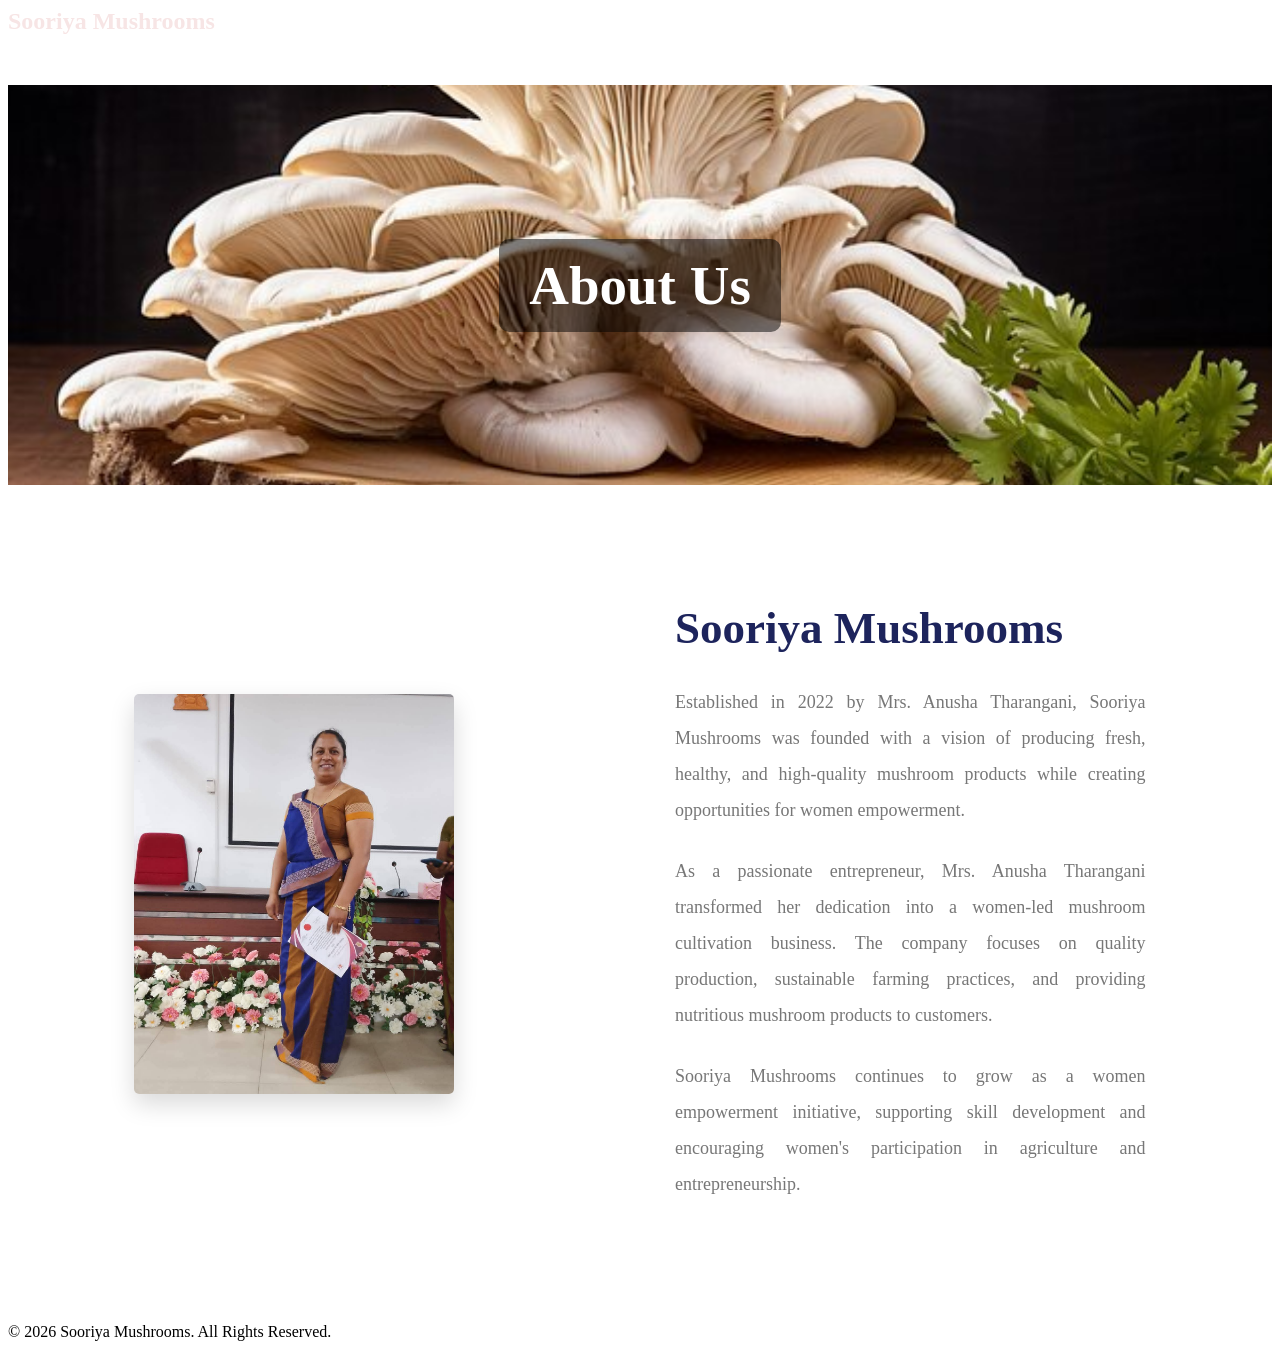
==== about.html @ 5bfa0dc4 "created about page" ====
<!DOCTYPE html>
<html>
    <head>
        <meta charset="UTF-8">
        <meta name="viewport" content="width=device-width, initial-scale=1.0">
        <title>About Us -Sooriya Mushrooms</title>
        <style>
            /* ==============================
                  ABOUT US SECTION
               ============================== */
               navbar{

    display:flex;
    justify-content:space-between;
    align-items:center;

    padding:20px 50px;

    background :#332316;

}


.logo h2{

    color:rgb(247, 229, 229);
    margin:0;

}



.nav-links{

    display:flex;
    list-style:none;
    gap:25px;

}



.nav-links a{

    color:white;
    text-decoration:none;
    font-weight:bold;

}



.nav-links a:hover{

    color:#021d03;

}


.about-banner{
            background:url("images/fresh-raw-oyster-mushrooms_198067-336769.jpg") center/cover;
            height:400px;
            display:flex;
            align-items:center;
            justify-content:center;
            color:white;
            text-align:center;
        }
         .about-banner h1{
            font-size:55px;
            background:rgba(0,0,0,0.5);
            padding:15px 30px;
            border-radius:10px;
        }
.about-section{

    padding:80px 10%;
    background:white;

}


/* Main Container */

.about-container{

    display:flex;
    align-items:center;
    justify-content:center;
    gap:70px;
    max-width:1200px;
    margin:auto;

}


/* ==============================
   IMAGE PART
============================== */

.about-image{

    flex:1;
    text-align:left;

}


.about-image img{

    width:320px;
    height:400px;
    object-fit:cover;
    border-radius:5px;
    box-shadow:0 10px 25px rgba(0,0,0,0.15);

}



/* ==============================
   CONTENT PART
============================== */

.about-content{

    flex:1;

}


.about-content h1{

    font-size:45px;
    font-family:Georgia, serif;
    color:#1d245c;
    margin-bottom:30px;
    font-weight:700;

}



.about-content p{

    font-size:18px;
    line-height:2;
    color:#777;
    margin-bottom:25px;
    text-align:justify;

}



/* ==============================
   HOVER EFFECT IMAGE
============================== */

.about-image img:hover{

    transform:scale(1.03);
    transition:0.4s ease;

}



/* ==============================
   MOBILE RESPONSIVE
============================== */


@media(max-width:768px){


    .about-section{

        padding:50px 5%;

    }


    .about-container{

        flex-direction:column;
        gap:40px;

    }


    .about-image img{

        width:250px;
        height:320px;

    }


    .about-content h1{

        font-size:35px;
        text-align:center;

    }


    .about-content p{

        font-size:16px;
        text-align:justify;

    }
    footer{


    background:#3f311b;

    color:white;

    text-align:center;

    padding:20px;


}

}
        </style>
        
    </head>
    <body>
        
<!-- NAVIGATION -->

<header>


<nav class="navbar">


<div class="logo">

<h2>Sooriya Mushrooms</h2>

</div>



<ul class="nav-links">

<li><a href="#">Home</a></li>

<li><a href="#">About Us</a></li>

<li><a href="#">Company Profile</a></li>

<li><a href="#">Products</a></li>

<li><a href="#">Recipes</a></li>

<li><a href="#">Nutrition & Tips</a></li>

<li><a href="#">Contact Us</a></li>

</ul>



</nav>

        <section class="about-banner">
            <h1>About Us</h1>

        </section>
        <section class="about-section">
              <div class="about-container">

        <!-- Left Side Image -->
        <div class="about-image">

            <img src="images\owner.jpeg" alt="Anusha Tharangani - Founder">

        </div>


        <!-- Right Side Content -->
        <div class="about-content">

            <h1>
                Sooriya Mushrooms
            </h1>

            <p>
                Established in 2022 by Mrs. Anusha Tharangani, 
                Sooriya Mushrooms was founded with a vision of producing 
                fresh, healthy, and high-quality mushroom products while 
                creating opportunities for women empowerment.
            </p>

            <p>
                As a passionate entrepreneur, Mrs. Anusha Tharangani 
                transformed her dedication into a women-led mushroom 
                cultivation business. The company focuses on quality 
                production, sustainable farming practices, and providing 
                nutritious mushroom products to customers.
            </p>

            <p>
                Sooriya Mushrooms continues to grow as a women empowerment 
                initiative, supporting skill development and encouraging 
                women's participation in agriculture and entrepreneurship.
            </p>

        </div>

    </div>

        </section>

    <footer>
        <p>&copy; 2026 Sooriya Mushrooms. All Rights Reserved.</p>
    </footer>

    </body>
</html>
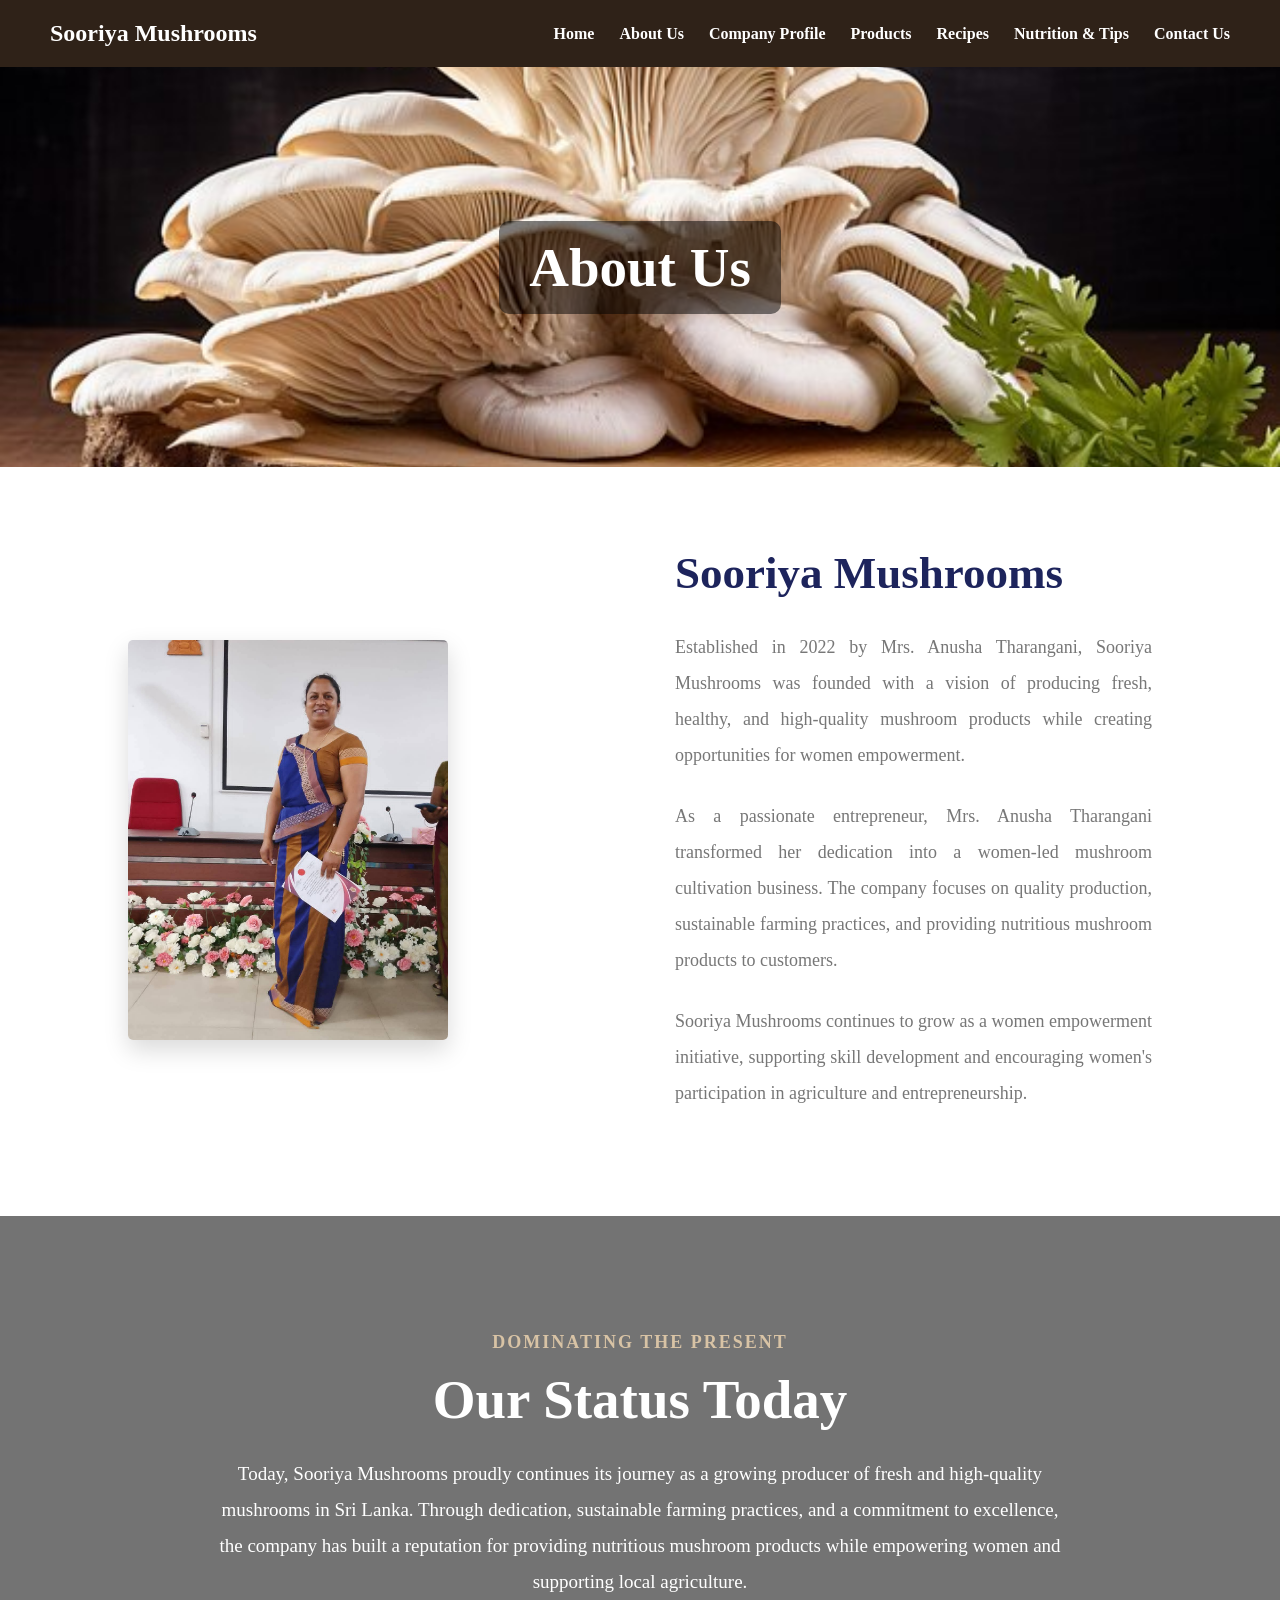
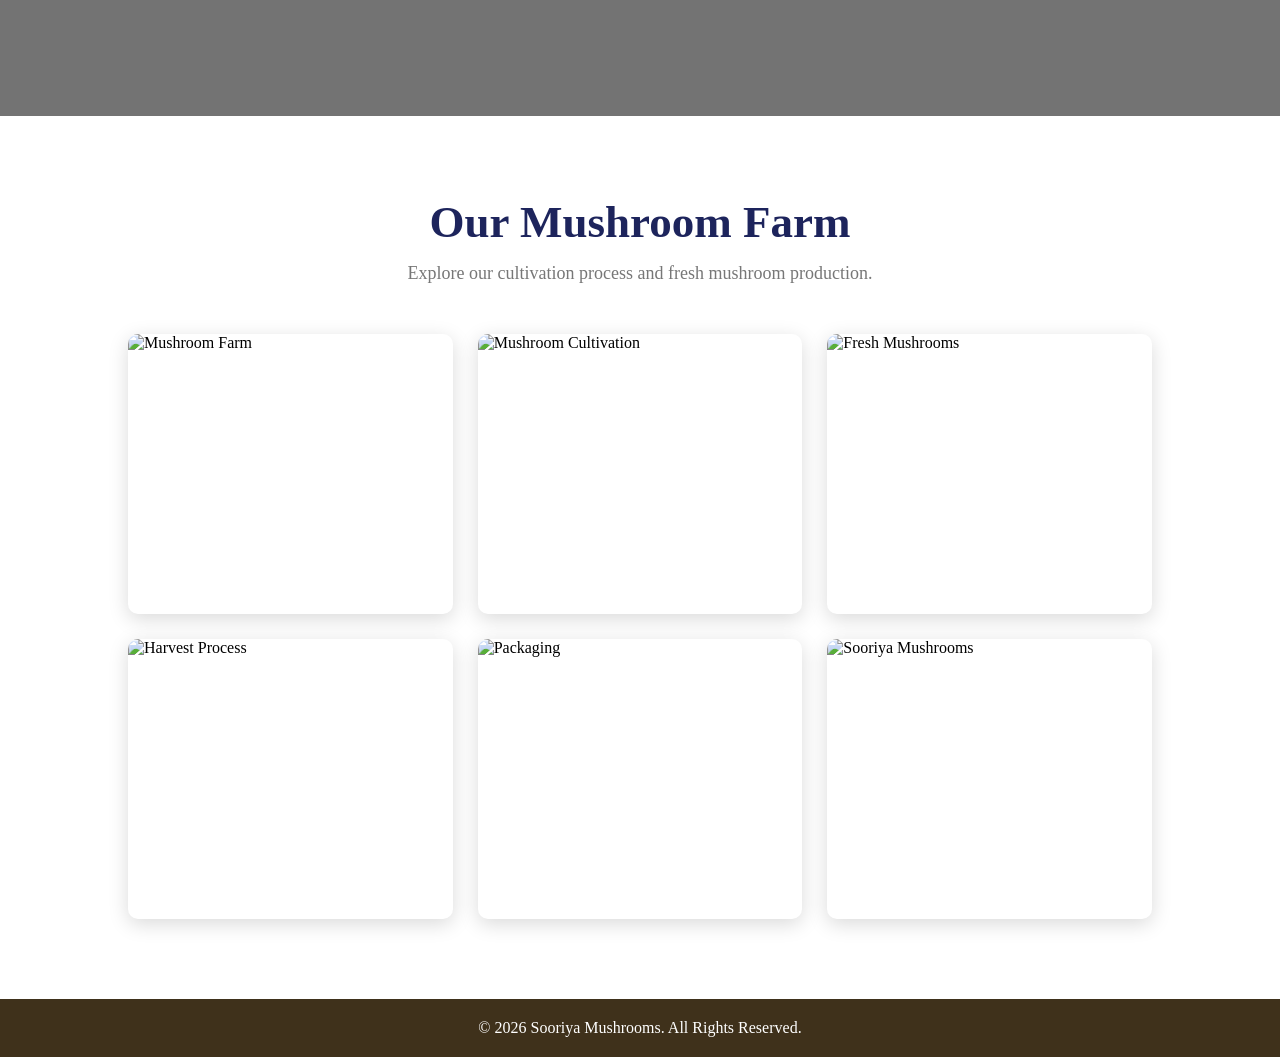
==== commit a8d7e606: "Updated about me page" ====
--- a/about.html
+++ b/about.html
@@ -8,22 +8,33 @@
             /* ==============================
                   ABOUT US SECTION
                ============================== */
-               navbar{
-
-    display:flex;
-    justify-content:space-between;
-    align-items:center;
-
-    padding:20px 50px;
-
-    background :#332316;
+               *{
+    margin:0;
+    padding:0;
+    box-sizing:border-box;
+}
+
+              body{
+               
+               overflow-x:hidden;
+                font-family:Georgia, serif;
+}
+               .navbar{
+
+            display:flex;
+            justify-content:space-between;
+            align-items:center;
+
+            padding:20px 50px;
+
+            background :#2f2218 !important;
 
 }
 
 
 .logo h2{
 
-    color:rgb(247, 229, 229);
+    color:rgb(255, 255, 255);
     margin:0;
 
 }
@@ -52,7 +63,7 @@
 
 .nav-links a:hover{
 
-    color:#021d03;
+    color:#c8e6c9;
 
 }
 
@@ -164,6 +175,145 @@
 
 }
 
+/* ==============================
+   OUR STATUS TODAY SECTION
+============================== */
+
+.status-section{
+
+    position:relative;
+
+    min-height:500px;
+
+    background-image:url("images/image3.jpg");
+
+    background-size:cover;
+
+    background-position:center;
+
+    background-attachment:fixed;
+
+    display:flex;
+
+    justify-content:center;
+
+    align-items:center;
+
+    text-align:center;
+     
+    width:100%;
+
+    margin:0;
+
+}
+
+
+/* Dark Transparent Overlay */
+
+.status-overlay{
+
+    position:absolute;
+
+    top:0;
+
+    left:0;
+
+    width:100%;
+
+    height:100%;
+
+    background:rgba(0,0,0,0.55);
+
+    display:flex;
+
+    flex-direction:column;
+
+    justify-content:center;
+
+    align-items:center;
+
+    padding:40px;
+
+}
+
+
+.status-subtitle{
+
+    color:#d8c3a5;
+
+    font-size:18px;
+
+    letter-spacing:2px;
+
+    text-transform:uppercase;
+
+    margin-bottom:15px;
+
+    font-weight:600;
+
+}
+
+
+.status-overlay h2{
+
+    color:white;
+
+    font-size:55px;
+
+    margin-bottom:25px;
+
+    font-family:Georgia, serif;
+
+}
+
+
+.status-text{
+
+    max-width:850px;
+
+    color:white;
+
+    font-size:19px;
+
+    line-height:1.9;
+
+}
+
+
+/* Mobile Responsive */
+
+@media(max-width:768px){
+
+    .status-overlay h2{
+
+        font-size:38px;
+
+    }
+
+    .status-text{
+
+        font-size:16px;
+
+        line-height:1.8;
+
+    }
+
+}
+
+footer{
+
+
+    background:#3f311b !important;
+
+    color:white;
+
+    text-align:center;
+
+    padding:20px;
+
+
+}
+
 
 
 /* ==============================
@@ -211,19 +361,97 @@
         text-align:justify;
 
     }
-    footer{
-
-
-    background:#3f311b;
-
-    color:white;
+   
+
+} 
+/* ==============================
+   GALLERY SECTION
+============================== */
+
+.gallery-section{
+
+    background:#ffffff;
+
+    padding:80px 10%;
+
+}
+
+.gallery-header{
 
     text-align:center;
 
-    padding:20px;
-
-
-}
+    margin-bottom:50px;
+
+}
+
+.gallery-header h2{
+
+    font-size:45px;
+
+    color:#1d245c;
+
+    margin-bottom:15px;
+
+    font-family:Georgia, serif;
+
+}
+
+.gallery-header p{
+
+    color:#777;
+
+    font-size:18px;
+
+}
+
+.gallery-container{
+
+    display:grid;
+
+    grid-template-columns:repeat(3,1fr);
+
+    gap:25px;
+
+}
+
+.gallery-container img{
+
+    width:100%;
+
+    height:280px;
+
+    object-fit:cover;
+
+    border-radius:10px;
+
+    box-shadow:0 5px 20px rgba(0,0,0,0.15);
+
+    transition:0.4s ease;
+
+}
+
+.gallery-container img:hover{
+
+    transform:scale(1.05);
+
+}
+
+
+/* Mobile */
+
+@media(max-width:768px){
+
+    .gallery-container{
+
+        grid-template-columns:1fr;
+
+    }
+
+    .gallery-header h2{
+
+        font-size:35px;
+
+    }
 
 }
         </style>
@@ -268,6 +496,7 @@
 
 
 </nav>
+</header>
 
         <section class="about-banner">
             <h1>About Us</h1>
@@ -317,6 +546,54 @@
     </div>
 
         </section>
+        <!-- OUR STATUS TODAY SECTION -->
+
+<section class="status-section">
+
+    <div class="status-overlay">
+
+        <p class="status-subtitle">Dominating the Present</p>
+
+        <h2>Our Status Today</h2>
+
+        <p class="status-text">
+            Today, Sooriya Mushrooms proudly continues its journey as a
+            growing producer of fresh and high-quality mushrooms in Sri Lanka.
+            Through dedication, sustainable farming practices, and a commitment
+            to excellence, the company has built a reputation for providing
+            nutritious mushroom products while empowering women and supporting
+            local agriculture.
+        </p>
+
+    </div>
+
+</section>
+<!-- PHOTO GALLERY SECTION -->
+
+<section class="gallery-section">
+
+    <div class="gallery-header">
+        <h2>Our Mushroom Farm</h2>
+        <p>Explore our cultivation process and fresh mushroom production.</p>
+    </div>
+
+    <div class="gallery-container">
+
+        <img src="images/gallery1.jpg" alt="Mushroom Farm">
+
+        <img src="images/gallery2.jpg" alt="Mushroom Cultivation">
+
+        <img src="images/gallery3.jpg" alt="Fresh Mushrooms">
+
+        <img src="images/gallery4.jpg" alt="Harvest Process">
+
+        <img src="images/gallery5.jpg" alt="Packaging">
+
+        <img src="images/gallery6.jpg" alt="Sooriya Mushrooms">
+
+    </div>
+
+</section>
 
     <footer>
         <p>&copy; 2026 Sooriya Mushrooms. All Rights Reserved.</p>
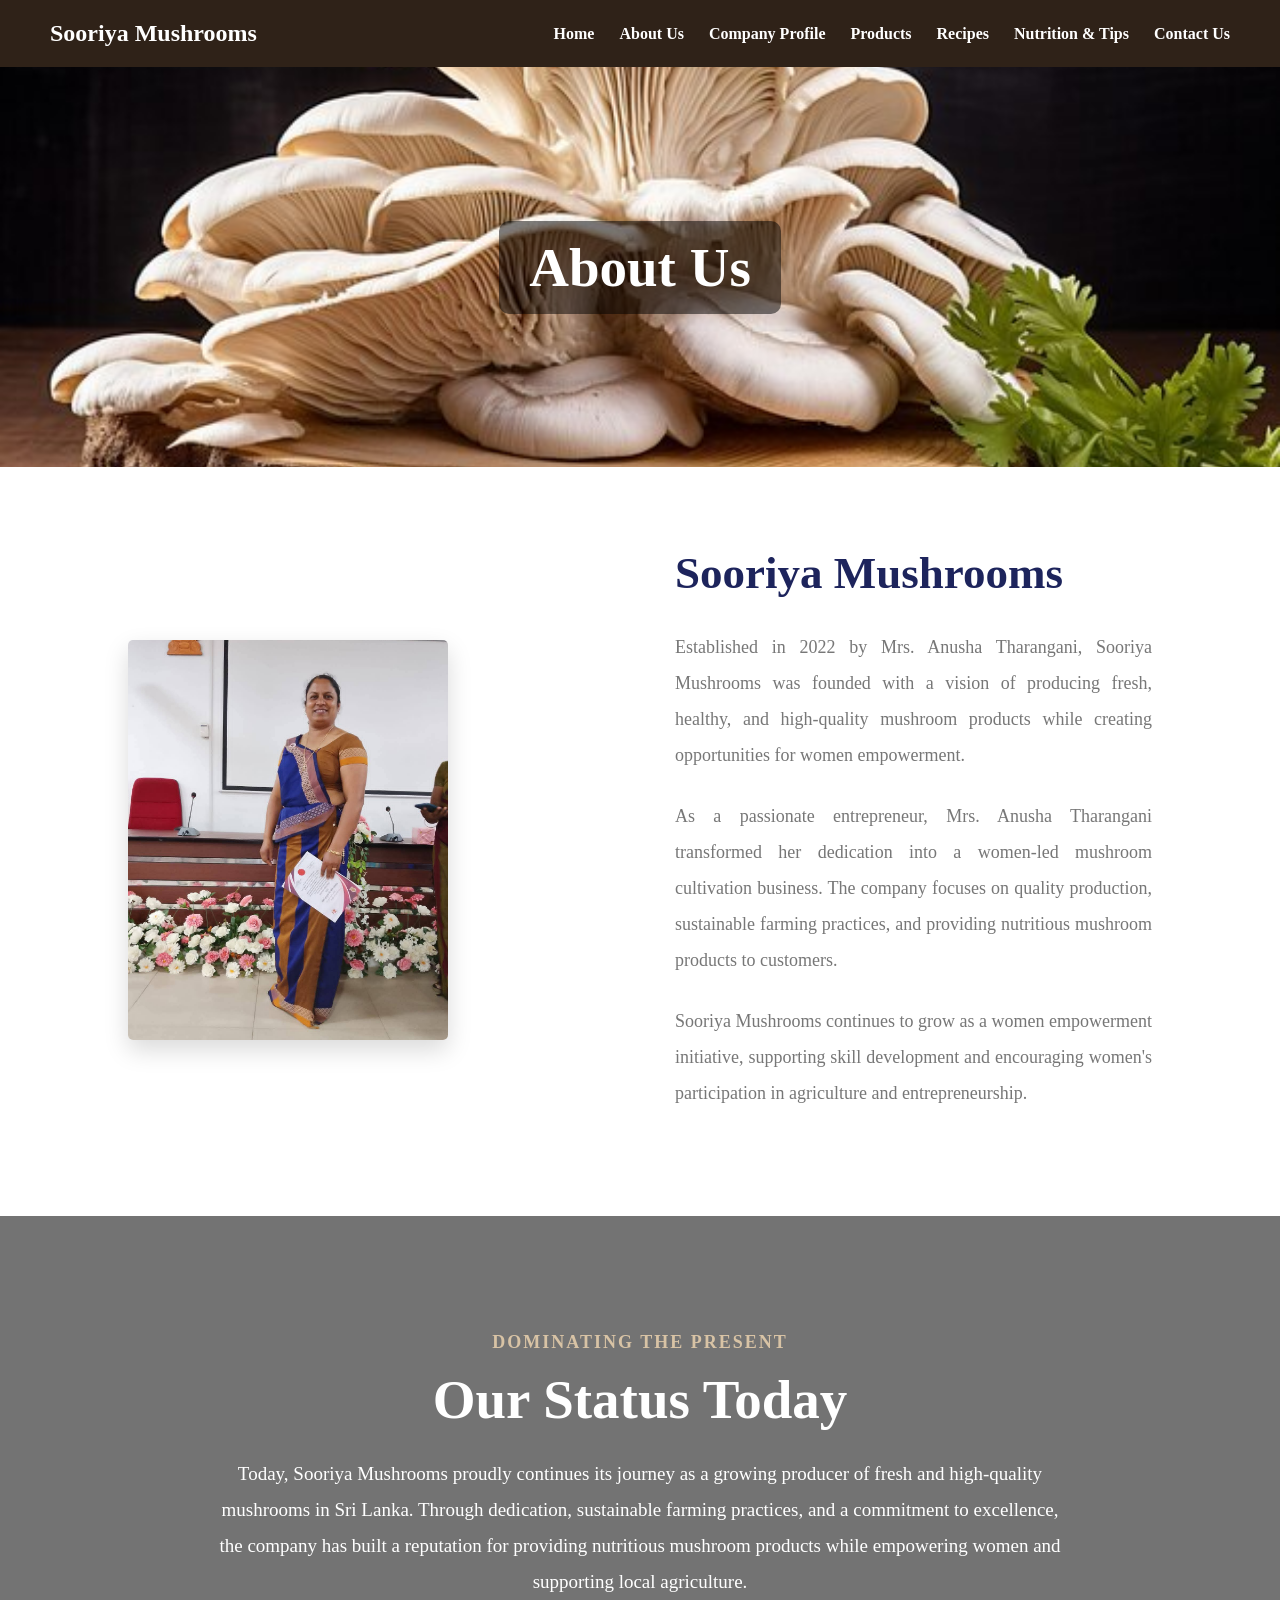
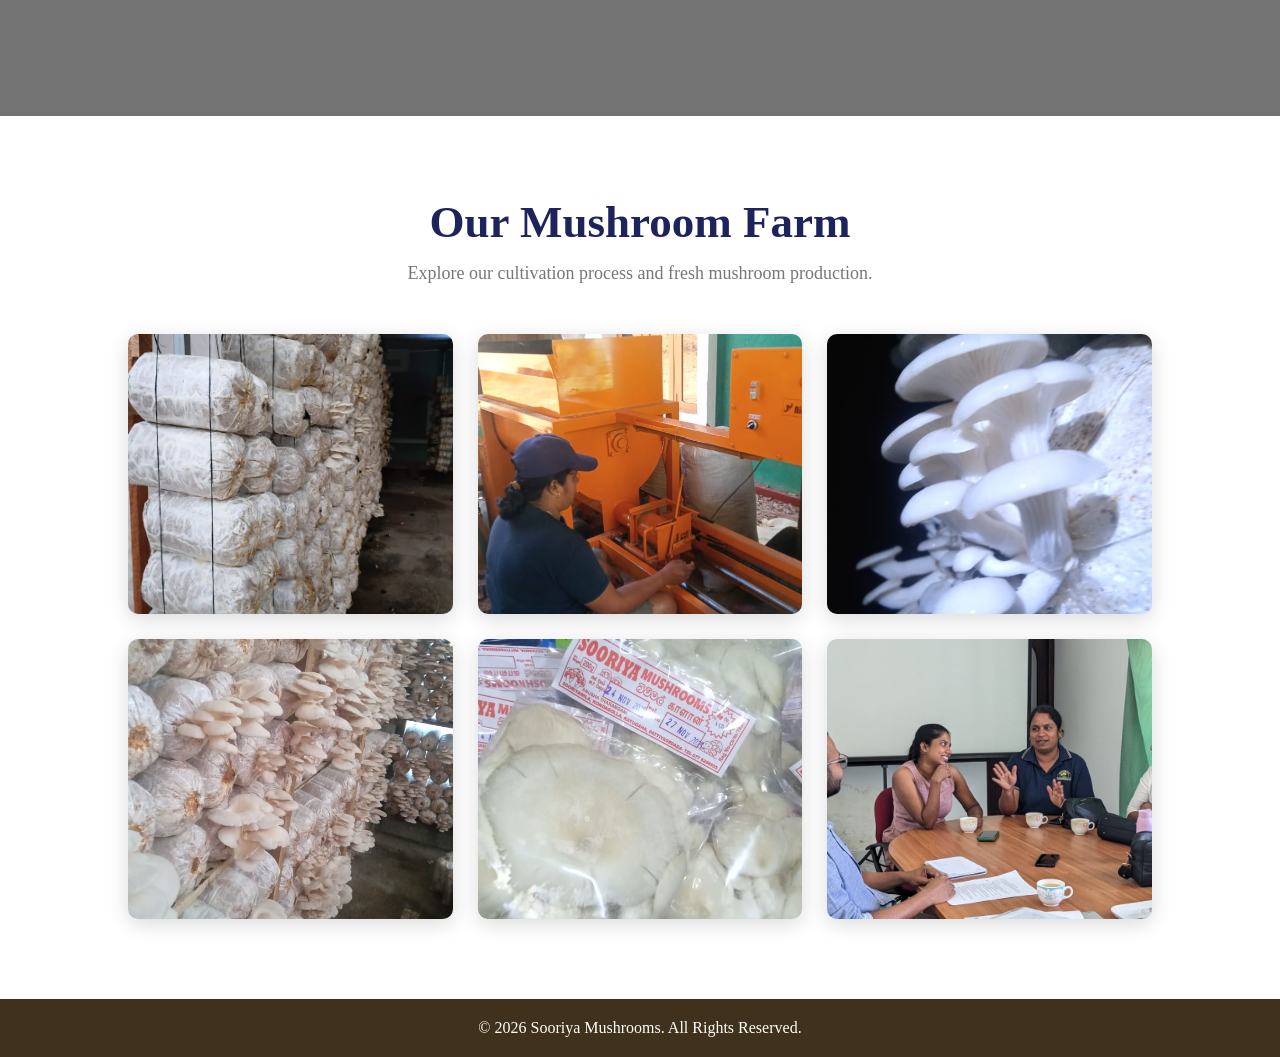
==== commit 1053656a: "Updated home page and about me page" ====
--- a/about.html
+++ b/about.html
@@ -579,17 +579,17 @@
 
     <div class="gallery-container">
 
-        <img src="images/gallery1.jpg" alt="Mushroom Farm">
-
-        <img src="images/gallery2.jpg" alt="Mushroom Cultivation">
-
-        <img src="images/gallery3.jpg" alt="Fresh Mushrooms">
-
-        <img src="images/gallery4.jpg" alt="Harvest Process">
-
-        <img src="images/gallery5.jpg" alt="Packaging">
-
-        <img src="images/gallery6.jpg" alt="Sooriya Mushrooms">
+        <img src="images\farm.jpeg" alt="Mushroom Farm">
+
+        <img src="images\cultivation.jpeg" alt="Mushroom Cultivation">
+
+        <img src="images\WhatsApp Image 2026-07-14 at 19.22.31.jpeg" alt="Fresh Mushrooms">
+
+        <img src="images\harvest.jpeg" alt="Harvest Process">
+
+        <img src="images\WhatsApp Image 2026-07-14 at 19.22.18.jpeg" alt="Packaging">
+
+        <img src="images\meeting.jpeg" alt="Sooriya Mushrooms">
 
     </div>
 
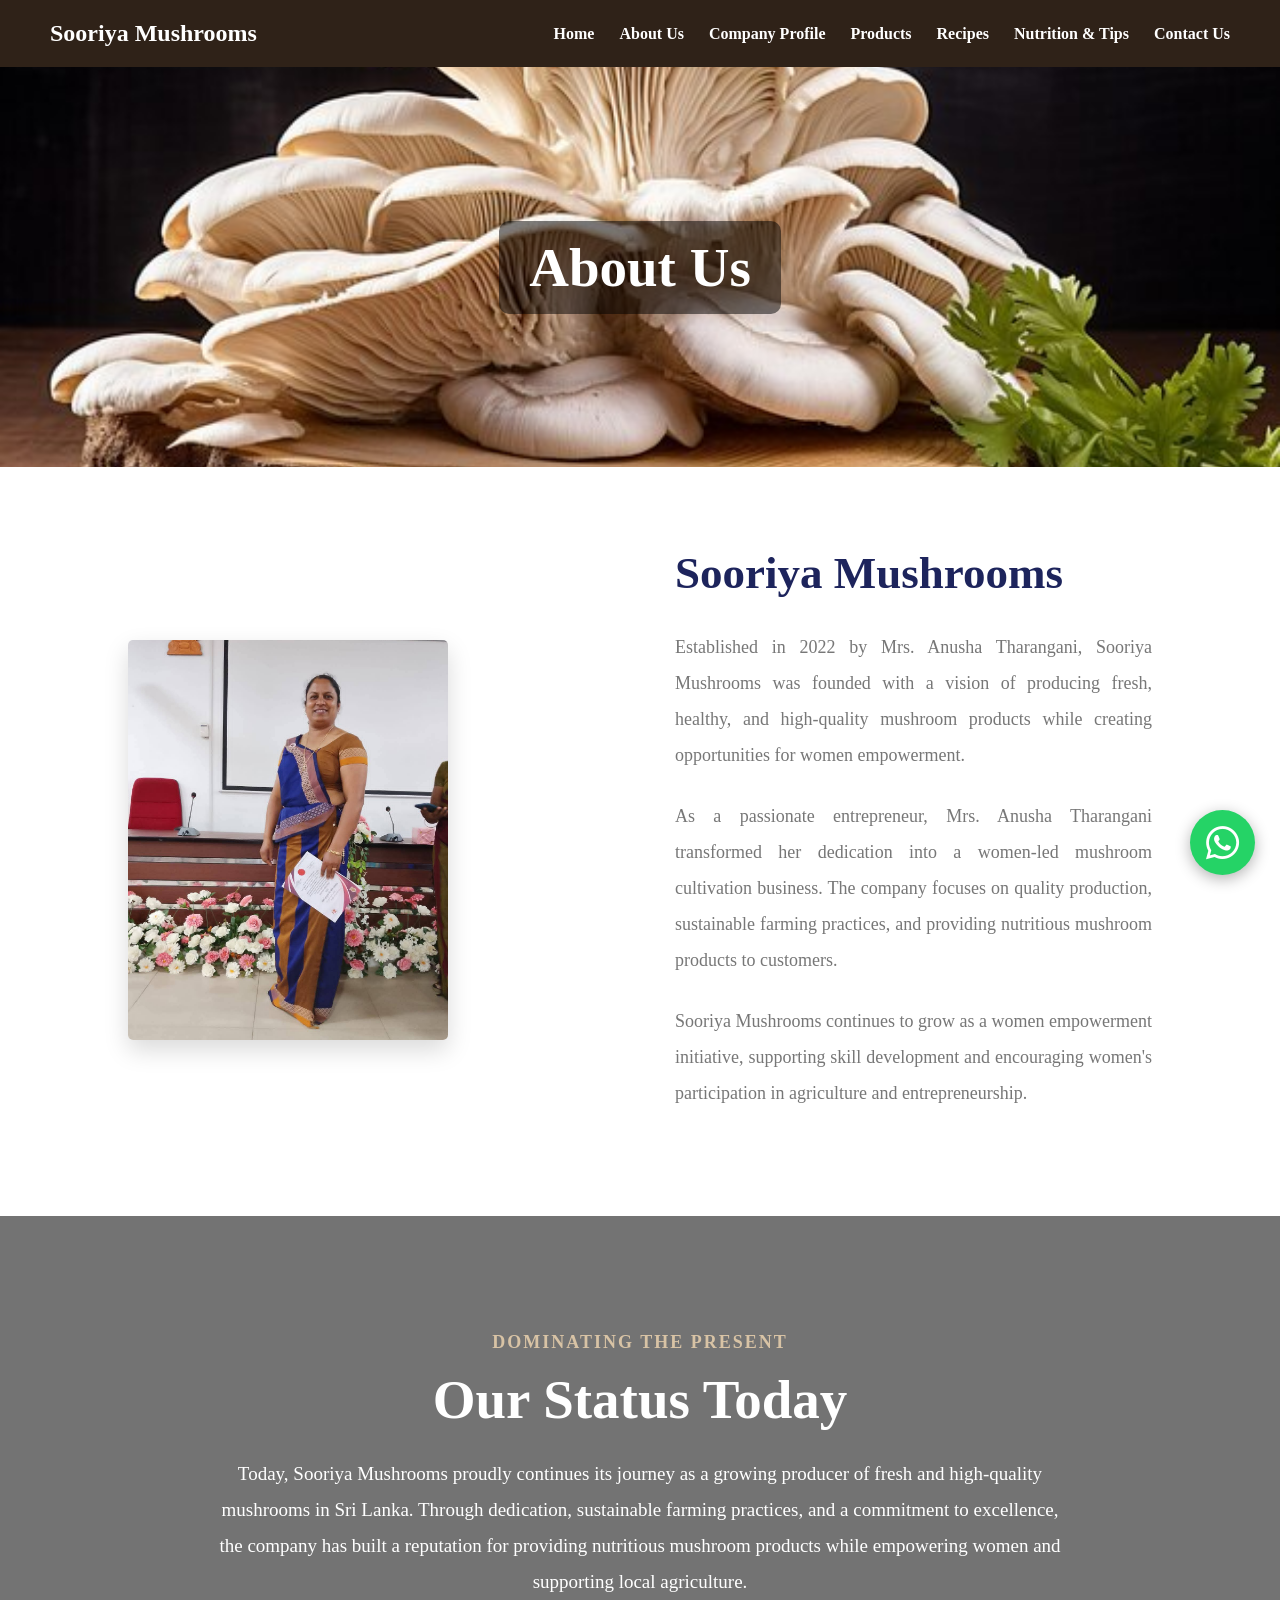
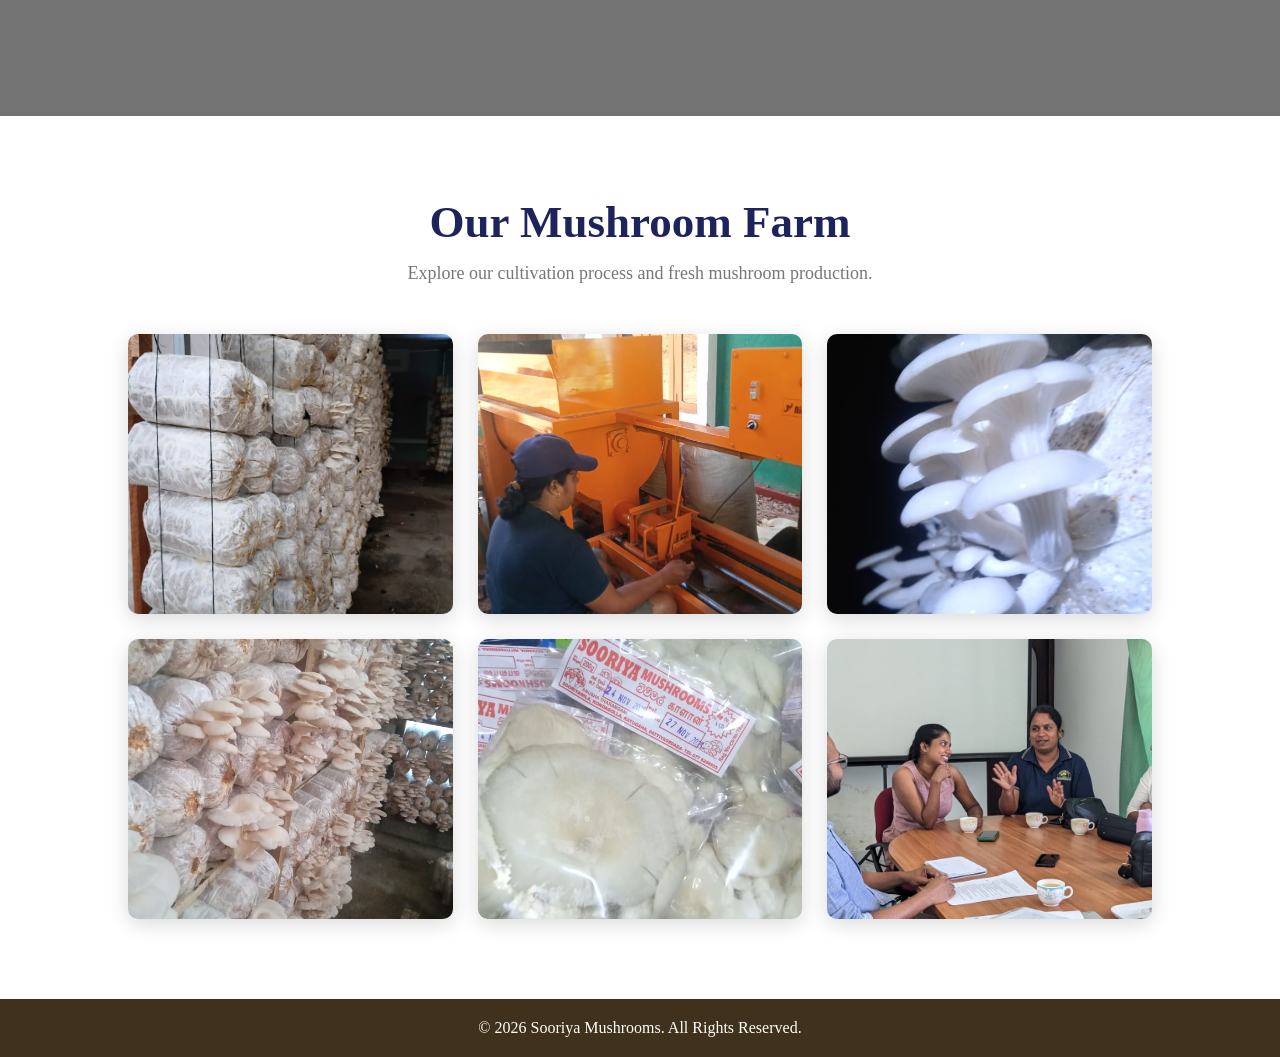
==== commit 52d2e82d: "Updated pages" ====
--- a/about.html
+++ b/about.html
@@ -313,6 +313,41 @@
 
 
 }
+.whatsapp-icon{
+
+    position:fixed;
+
+    bottom:25px;
+    right:25px;
+
+    width:65px;
+    height:65px;
+
+    background:#25D366;
+
+    color:white;
+
+    border-radius:50%;
+
+    display:flex;
+    justify-content:center;
+    align-items:center;
+
+    font-size:38px;
+
+    text-decoration:none;
+
+    z-index:9999;
+
+    box-shadow:0 4px 15px rgba(0,0,0,0.3);
+
+}
+
+.whatsapp-icon:hover{
+
+    transform:scale(1.1);
+
+}
 
 
 
@@ -455,6 +490,8 @@
 
 }
         </style>
+        <link rel="stylesheet"
+href="https://cdnjs.cloudflare.com/ajax/libs/font-awesome/6.5.1/css/all.min.css">
         
     </head>
     <body>
@@ -594,6 +631,13 @@
     </div>
 
 </section>
+<a href="https://wa.me/94778268505"
+   class="whatsapp-icon"
+   target="_blank">
+
+   <i class="fa-brands fa-whatsapp"></i>
+
+</a>
 
     <footer>
         <p>&copy; 2026 Sooriya Mushrooms. All Rights Reserved.</p>
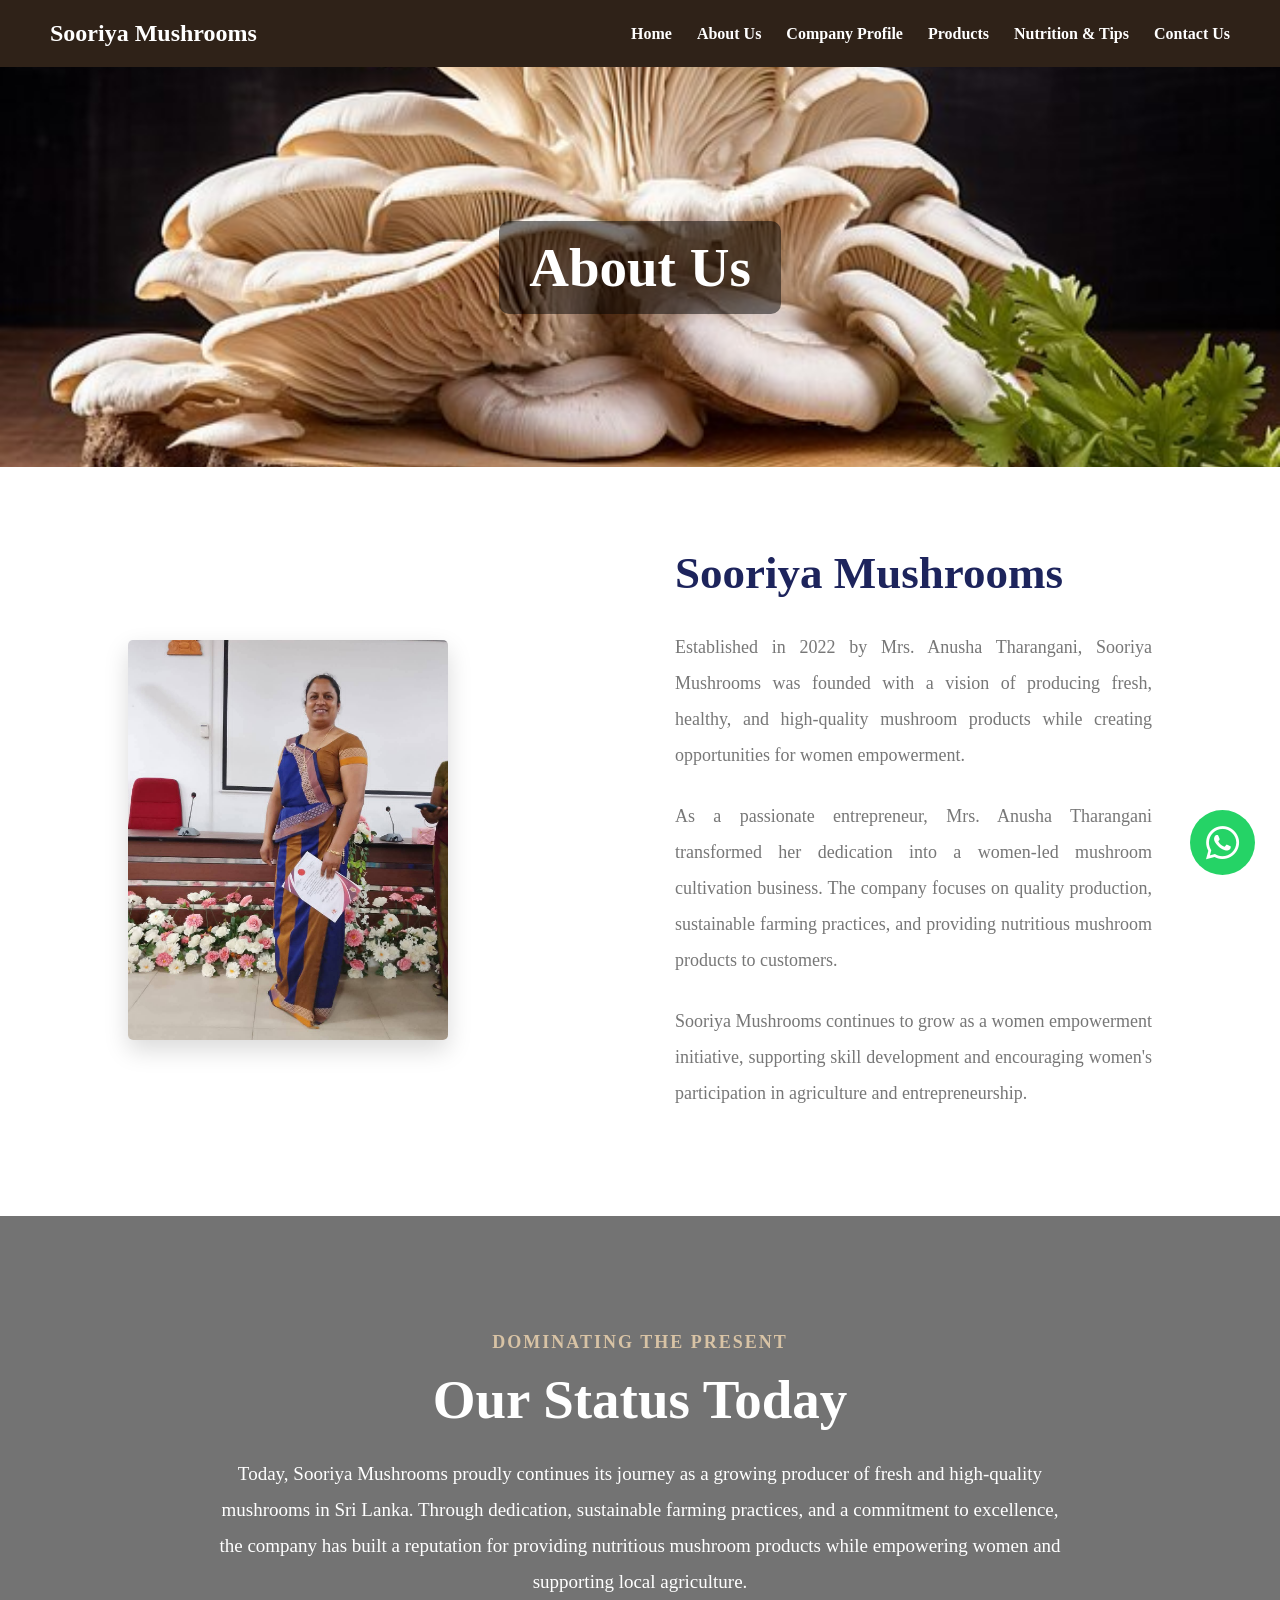
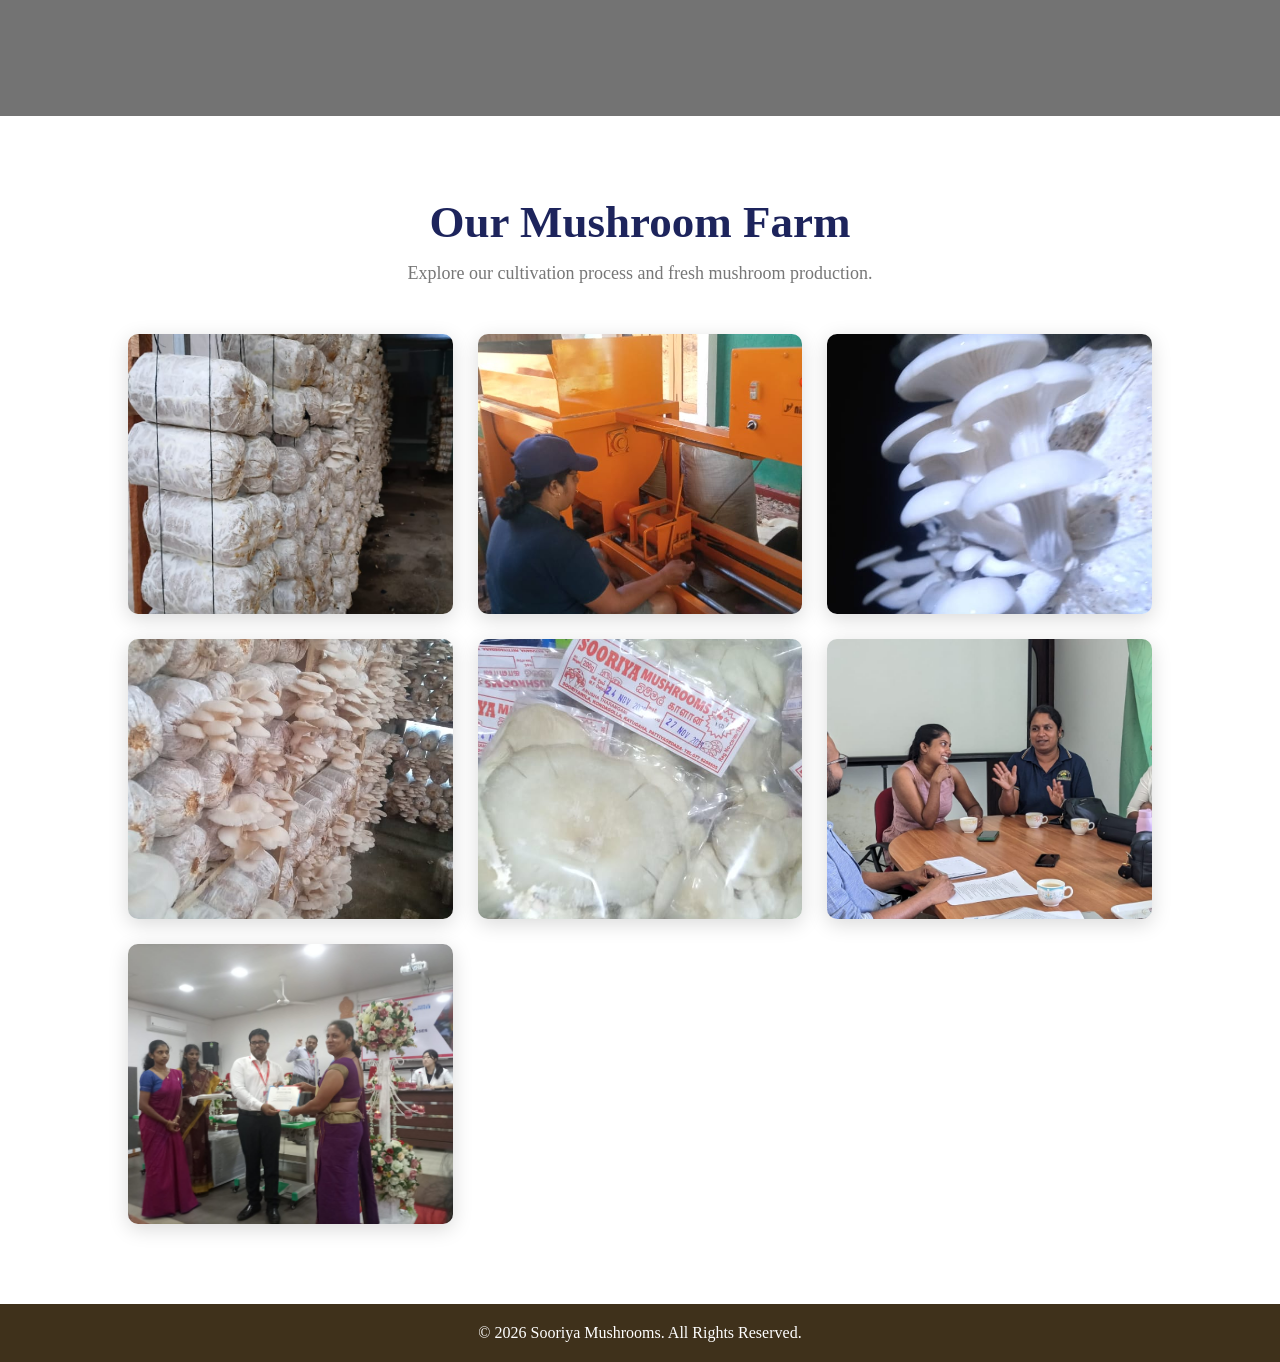
==== commit 8141635e: "Created contact page" ====
--- a/about.html
+++ b/about.html
@@ -1,51 +1,82 @@
 <!DOCTYPE html>
 <html>
-    <head>
-        <meta charset="UTF-8">
-        <meta name="viewport" content="width=device-width, initial-scale=1.0">
-        <title>About Us -Sooriya Mushrooms</title>
-        <style>
-            /* ==============================
-                  ABOUT US SECTION
-               ============================== */
-               *{
-    margin:0;
-    padding:0;
-    box-sizing:border-box;
-}
-
-              body{
-               
-               overflow-x:hidden;
-                font-family:Georgia, serif;
-}
-               .navbar{
-
-            display:flex;
-            justify-content:space-between;
-            align-items:center;
-
-            padding:20px 50px;
-
-            background :#2f2218 !important;
-
-}
+
+<head>
+
+<meta charset="UTF-8">
+
+<meta name="viewport" content="width=device-width, initial-scale=1.0">
+
+<title>About Us - Sooriya Mushrooms</title>
+
+
+<style>
+
+
+/* ================= GLOBAL ================= */
+
+
+*{
+
+margin:0;
+padding:0;
+box-sizing:border-box;
+
+}
+
+
+body{
+
+overflow-x:hidden;
+
+font-family:Georgia, serif;
+
+}
+
+
+
+/* ================= NAVBAR ================= */
+
+
+.navbar{
+
+display:flex;
+
+justify-content:space-between;
+
+align-items:center;
+
+padding:20px 50px;
+
+background:#2f2218 !important;
+
+position:relative;
+
+}
+
 
 
 .logo h2{
 
-    color:rgb(255, 255, 255);
-    margin:0;
-
-}
-
+color:white;
+
+margin:0;
+
+}
+
+
+
+
+/* NAV LINKS */
 
 
 .nav-links{
 
-    display:flex;
-    list-style:none;
-    gap:25px;
+display:flex;
+
+list-style:none;
+
+gap:25px;
 
 }
 
@@ -53,9 +84,11 @@
 
 .nav-links a{
 
-    color:white;
-    text-decoration:none;
-    font-weight:bold;
+color:white;
+
+text-decoration:none;
+
+font-weight:bold;
 
 }
 
@@ -63,90 +96,189 @@
 
 .nav-links a:hover{
 
-    color:#c8e6c9;
-
-}
+color:#c8e6c9;
+
+}
+
+
+
+
+/* ================= HAMBURGER ================= */
+
+
+.menu-toggle{
+
+display:none;
+
+font-size:32px;
+
+color:white;
+
+cursor:pointer;
+
+}
+
+
+
+
+/* ================= ABOUT BANNER ================= */
 
 
 .about-banner{
-            background:url("images/fresh-raw-oyster-mushrooms_198067-336769.jpg") center/cover;
-            height:400px;
-            display:flex;
-            align-items:center;
-            justify-content:center;
-            color:white;
-            text-align:center;
-        }
-         .about-banner h1{
-            font-size:55px;
-            background:rgba(0,0,0,0.5);
-            padding:15px 30px;
-            border-radius:10px;
-        }
+
+
+background:url("images/fresh-raw-oyster-mushrooms_198067-336769.jpg") center/cover;
+
+
+height:400px;
+
+
+display:flex;
+
+
+align-items:center;
+
+
+justify-content:center;
+
+
+color:white;
+
+
+text-align:center;
+
+
+}
+
+
+
+.about-banner h1{
+
+
+font-size:55px;
+
+
+background:rgba(0,0,0,0.5);
+
+
+padding:15px 30px;
+
+
+border-radius:10px;
+
+
+}
+
+
+
+
+/* ================= ABOUT SECTION ================= */
+
+
 .about-section{
 
-    padding:80px 10%;
-    background:white;
-
-}
-
-
-/* Main Container */
+padding:80px 10%;
+
+background:white;
+
+}
+
+
 
 .about-container{
 
-    display:flex;
-    align-items:center;
-    justify-content:center;
-    gap:70px;
-    max-width:1200px;
-    margin:auto;
-
-}
-
-
-/* ==============================
-   IMAGE PART
-============================== */
+
+display:flex;
+
+align-items:center;
+
+justify-content:center;
+
+gap:70px;
+
+max-width:1200px;
+
+margin:auto;
+
+
+}
+
+
+
+/* IMAGE */
+
 
 .about-image{
 
-    flex:1;
-    text-align:left;
-
-}
+flex:1;
+
+text-align:left;
+
+}
+
 
 
 .about-image img{
 
-    width:320px;
-    height:400px;
-    object-fit:cover;
-    border-radius:5px;
-    box-shadow:0 10px 25px rgba(0,0,0,0.15);
-
-}
-
-
-
-/* ==============================
-   CONTENT PART
-============================== */
+
+width:320px;
+
+
+height:400px;
+
+
+object-fit:cover;
+
+
+border-radius:5px;
+
+
+box-shadow:0 10px 25px rgba(0,0,0,0.15);
+
+
+}
+
+
+
+.about-image img:hover{
+
+
+transform:scale(1.03);
+
+
+transition:0.4s ease;
+
+
+}
+
+
+
+
+/* CONTENT */
+
 
 .about-content{
 
-    flex:1;
-
-}
+flex:1;
+
+}
+
 
 
 .about-content h1{
 
-    font-size:45px;
-    font-family:Georgia, serif;
-    color:#1d245c;
-    margin-bottom:30px;
-    font-weight:700;
+
+font-size:45px;
+
+
+color:#1d245c;
+
+
+margin-bottom:30px;
+
+
+font-weight:700;
+
 
 }
 
@@ -154,349 +286,578 @@
 
 .about-content p{
 
-    font-size:18px;
-    line-height:2;
-    color:#777;
-    margin-bottom:25px;
-    text-align:justify;
-
-}
-
-
-
-/* ==============================
-   HOVER EFFECT IMAGE
-============================== */
-
-.about-image img:hover{
-
-    transform:scale(1.03);
-    transition:0.4s ease;
-
-}
-
-/* ==============================
-   OUR STATUS TODAY SECTION
-============================== */
+
+font-size:18px;
+
+
+line-height:2;
+
+
+color:#777;
+
+
+margin-bottom:25px;
+
+
+text-align:justify;
+
+
+}
+
+
+
+/* ================= STATUS SECTION ================= */
+
 
 .status-section{
 
-    position:relative;
-
-    min-height:500px;
-
-    background-image:url("images/image3.jpg");
-
-    background-size:cover;
-
-    background-position:center;
-
-    background-attachment:fixed;
-
-    display:flex;
-
-    justify-content:center;
-
-    align-items:center;
-
-    text-align:center;
-     
-    width:100%;
-
-    margin:0;
-
-}
-
-
-/* Dark Transparent Overlay */
+
+position:relative;
+
+
+min-height:500px;
+
+
+background-image:url("images/image3.jpg");
+
+
+background-size:cover;
+
+
+background-position:center;
+
+
+background-attachment:fixed;
+
+
+display:flex;
+
+
+justify-content:center;
+
+
+align-items:center;
+
+
+text-align:center;
+
+
+width:100%;
+
+
+}
+
+
 
 .status-overlay{
 
-    position:absolute;
-
-    top:0;
-
-    left:0;
-
-    width:100%;
-
-    height:100%;
-
-    background:rgba(0,0,0,0.55);
-
-    display:flex;
-
-    flex-direction:column;
-
-    justify-content:center;
-
-    align-items:center;
-
-    padding:40px;
-
-}
+
+position:absolute;
+
+
+top:0;
+
+
+left:0;
+
+
+width:100%;
+
+
+height:100%;
+
+
+background:rgba(0,0,0,0.55);
+
+
+display:flex;
+
+
+flex-direction:column;
+
+
+justify-content:center;
+
+
+align-items:center;
+
+
+padding:40px;
+
+
+}
+
 
 
 .status-subtitle{
 
-    color:#d8c3a5;
-
-    font-size:18px;
-
-    letter-spacing:2px;
-
-    text-transform:uppercase;
-
-    margin-bottom:15px;
-
-    font-weight:600;
-
-}
+
+color:#d8c3a5;
+
+
+font-size:18px;
+
+
+letter-spacing:2px;
+
+
+text-transform:uppercase;
+
+
+margin-bottom:15px;
+
+
+font-weight:600;
+
+
+}
+
 
 
 .status-overlay h2{
 
-    color:white;
-
-    font-size:55px;
-
-    margin-bottom:25px;
-
-    font-family:Georgia, serif;
-
-}
+
+color:white;
+
+
+font-size:55px;
+
+
+margin-bottom:25px;
+
+
+}
+
 
 
 .status-text{
 
-    max-width:850px;
-
-    color:white;
-
-    font-size:19px;
-
-    line-height:1.9;
-
-}
-
-
-/* Mobile Responsive */
+
+max-width:850px;
+
+
+color:white;
+
+
+font-size:19px;
+
+
+line-height:1.9;
+
+
+}
+
+
+
+/* ================= GALLERY ================= */
+
+
+.gallery-section{
+
+
+background:white;
+
+
+padding:80px 10%;
+
+
+}
+
+
+
+.gallery-header{
+
+
+text-align:center;
+
+
+margin-bottom:50px;
+
+
+}
+
+
+
+.gallery-header h2{
+
+
+font-size:45px;
+
+
+color:#1d245c;
+
+
+margin-bottom:15px;
+
+
+}
+
+
+
+.gallery-header p{
+
+
+color:#777;
+
+
+font-size:18px;
+
+
+}
+
+
+
+.gallery-container{
+
+
+display:grid;
+
+
+grid-template-columns:repeat(3,1fr);
+
+
+gap:25px;
+
+
+}
+
+
+
+.gallery-container img{
+
+
+width:100%;
+
+
+height:280px;
+
+
+object-fit:cover;
+
+
+border-radius:10px;
+
+
+box-shadow:0 5px 20px rgba(0,0,0,0.15);
+
+
+transition:0.4s ease;
+
+
+}
+
+
+
+.gallery-container img:hover{
+
+
+transform:scale(1.05);
+
+
+}
+
+
+
+/* ================= WHATSAPP ================= */
+
+
+.whatsapp-icon{
+
+
+position:fixed;
+
+
+bottom:25px;
+
+
+right:25px;
+
+
+width:65px;
+
+
+height:65px;
+
+
+background:#25D366;
+
+
+color:white;
+
+
+border-radius:50%;
+
+
+display:flex;
+
+
+justify-content:center;
+
+
+align-items:center;
+
+
+font-size:38px;
+
+
+text-decoration:none;
+
+
+z-index:9999;
+
+
+}
+
+
+
+
+/* ================= FOOTER ================= */
+
+
+footer{
+
+
+background:#3f311b !important;
+
+
+color:white;
+
+
+text-align:center;
+
+
+padding:20px;
+
+
+}
+/* ================= MOBILE RESPONSIVE ================= */
+
 
 @media(max-width:768px){
 
-    .status-overlay h2{
-
-        font-size:38px;
-
-    }
-
-    .status-text{
-
-        font-size:16px;
-
-        line-height:1.8;
-
-    }
-
-}
-
-footer{
-
-
-    background:#3f311b !important;
-
-    color:white;
-
-    text-align:center;
-
-    padding:20px;
-
-
-}
-.whatsapp-icon{
-
-    position:fixed;
-
-    bottom:25px;
-    right:25px;
-
-    width:65px;
-    height:65px;
-
-    background:#25D366;
-
-    color:white;
-
-    border-radius:50%;
-
-    display:flex;
-    justify-content:center;
-    align-items:center;
-
-    font-size:38px;
-
-    text-decoration:none;
-
-    z-index:9999;
-
-    box-shadow:0 4px 15px rgba(0,0,0,0.3);
-
-}
-
-.whatsapp-icon:hover{
-
-    transform:scale(1.1);
-
-}
-
-
-
-/* ==============================
-   MOBILE RESPONSIVE
-============================== */
-
-
-@media(max-width:768px){
-
-
-    .about-section{
-
-        padding:50px 5%;
-
-    }
-
-
-    .about-container{
-
-        flex-direction:column;
-        gap:40px;
-
-    }
-
-
-    .about-image img{
-
-        width:250px;
-        height:320px;
-
-    }
-
-
-    .about-content h1{
-
-        font-size:35px;
-        text-align:center;
-
-    }
-
-
-    .about-content p{
-
-        font-size:16px;
-        text-align:justify;
-
-    }
-   
-
-} 
-/* ==============================
-   GALLERY SECTION
-============================== */
-
-.gallery-section{
-
-    background:#ffffff;
-
-    padding:80px 10%;
-
-}
-
-.gallery-header{
-
-    text-align:center;
-
-    margin-bottom:50px;
-
-}
+
+
+.navbar{
+
+padding:20px 30px;
+
+}
+
+
+
+.menu-toggle{
+
+display:block;
+
+}
+
+
+
+/* MOBILE HAMBURGER MENU */
+
+
+.nav-links{
+
+
+position:absolute;
+
+
+top:75px;
+
+
+left:0;
+
+
+width:100%;
+
+
+background:#2f2218;
+
+
+display:none;
+
+
+flex-direction:column;
+
+
+align-items:center;
+
+
+gap:20px;
+
+
+padding:25px 0;
+
+
+z-index:999;
+
+
+}
+
+
+
+.nav-links.active{
+
+
+display:flex;
+
+
+}
+
+
+
+.nav-links li{
+
+
+width:100%;
+
+
+text-align:center;
+
+
+}
+
+
+
+.nav-links a{
+
+
+display:block;
+
+
+padding:10px;
+
+
+}
+
+
+
+
+
+.about-section{
+
+
+padding:50px 5%;
+
+
+}
+
+
+
+.about-container{
+
+
+flex-direction:column;
+
+
+gap:40px;
+
+
+}
+
+
+
+.about-image img{
+
+
+width:250px;
+
+
+height:320px;
+
+
+}
+
+
+
+.about-content h1{
+
+
+font-size:35px;
+
+
+text-align:center;
+
+
+}
+
+
+
+.about-content p{
+
+
+font-size:16px;
+
+
+}
+
+
+
+
+.status-overlay h2{
+
+
+font-size:38px;
+
+
+}
+
+
+
+.status-text{
+
+
+font-size:16px;
+
+
+line-height:1.8;
+
+
+}
+
+
+
+.gallery-container{
+
+
+grid-template-columns:1fr;
+
+
+}
+
+
 
 .gallery-header h2{
 
-    font-size:45px;
-
-    color:#1d245c;
-
-    margin-bottom:15px;
-
-    font-family:Georgia, serif;
-
-}
-
-.gallery-header p{
-
-    color:#777;
-
-    font-size:18px;
-
-}
-
-.gallery-container{
-
-    display:grid;
-
-    grid-template-columns:repeat(3,1fr);
-
-    gap:25px;
-
-}
-
-.gallery-container img{
-
-    width:100%;
-
-    height:280px;
-
-    object-fit:cover;
-
-    border-radius:10px;
-
-    box-shadow:0 5px 20px rgba(0,0,0,0.15);
-
-    transition:0.4s ease;
-
-}
-
-.gallery-container img:hover{
-
-    transform:scale(1.05);
-
-}
-
-
-/* Mobile */
-
-@media(max-width:768px){
-
-    .gallery-container{
-
-        grid-template-columns:1fr;
-
-    }
-
-    .gallery-header h2{
-
-        font-size:35px;
-
-    }
-
-}
-        </style>
-        <link rel="stylesheet"
+
+font-size:35px;
+
+
+}
+
+
+}
+
+
+
+
+</style>
+
+
+<link rel="stylesheet"
 href="https://cdnjs.cloudflare.com/ajax/libs/font-awesome/6.5.1/css/all.min.css">
-        
-    </head>
-    <body>
-        
-<!-- NAVIGATION -->
+
+
+</head>
+
+
+
+<body>
+
+
+
+<!-- ================= NAVIGATION ================= -->
+
 
 <header>
 
@@ -504,144 +865,397 @@
 <nav class="navbar">
 
 
+
 <div class="logo">
 
-<h2>Sooriya Mushrooms</h2>
+<h2>
+Sooriya Mushrooms
+</h2>
 
 </div>
 
 
 
-<ul class="nav-links">
-
-<li><a href="#">Home</a></li>
-
-<li><a href="#">About Us</a></li>
-
-<li><a href="#">Company Profile</a></li>
-
-<li><a href="#">Products</a></li>
-
-<li><a href="#">Recipes</a></li>
-
-<li><a href="#">Nutrition & Tips</a></li>
-
-<li><a href="#">Contact Us</a></li>
+<!-- Hamburger Button -->
+
+<div class="menu-toggle" onclick="toggleMenu()">
+
+<i class="fa-solid fa-bars"></i>
+
+</div>
+
+
+
+
+<ul class="nav-links" id="navLinks">
+
+
+<li>
+<a href="index.html">
+Home
+</a>
+</li>
+
+
+<li>
+<a href="about.html">
+About Us
+</a>
+</li>
+
+
+<li>
+<a href="profile.html">
+Company Profile
+</a>
+</li>
+
+
+<li>
+<a href="products.html">
+Products
+</a>
+</li>
+
+
+<li>
+<a href="nutrition.html">
+Nutrition & Tips
+</a>
+</li>
+
+
+<li>
+<a href="contact.html">
+Contact Us
+</a>
+</li>
+
 
 </ul>
 
 
 
 </nav>
+
+
 </header>
 
-        <section class="about-banner">
-            <h1>About Us</h1>
-
-        </section>
-        <section class="about-section">
-              <div class="about-container">
-
-        <!-- Left Side Image -->
-        <div class="about-image">
-
-            <img src="images\owner.jpeg" alt="Anusha Tharangani - Founder">
-
-        </div>
-
-
-        <!-- Right Side Content -->
-        <div class="about-content">
-
-            <h1>
-                Sooriya Mushrooms
-            </h1>
-
-            <p>
-                Established in 2022 by Mrs. Anusha Tharangani, 
-                Sooriya Mushrooms was founded with a vision of producing 
-                fresh, healthy, and high-quality mushroom products while 
-                creating opportunities for women empowerment.
-            </p>
-
-            <p>
-                As a passionate entrepreneur, Mrs. Anusha Tharangani 
-                transformed her dedication into a women-led mushroom 
-                cultivation business. The company focuses on quality 
-                production, sustainable farming practices, and providing 
-                nutritious mushroom products to customers.
-            </p>
-
-            <p>
-                Sooriya Mushrooms continues to grow as a women empowerment 
-                initiative, supporting skill development and encouraging 
-                women's participation in agriculture and entrepreneurship.
-            </p>
-
-        </div>
-
-    </div>
-
-        </section>
-        <!-- OUR STATUS TODAY SECTION -->
+
+
+
+
+<!-- ================= ABOUT BANNER ================= -->
+
+
+<section class="about-banner">
+
+<h1>
+About Us
+</h1>
+
+</section>
+
+
+
+
+
+<!-- ================= ABOUT CONTENT ================= -->
+
+
+<section class="about-section">
+
+
+<div class="about-container">
+
+
+
+<div class="about-image">
+
+
+<img src="images/owner.jpeg" 
+alt="Anusha Tharangani - Founder">
+
+
+</div>
+
+
+
+
+<div class="about-content">
+
+
+<h1>
+Sooriya Mushrooms
+</h1>
+
+
+
+<p>
+
+Established in 2022 by Mrs. Anusha Tharangani,
+Sooriya Mushrooms was founded with a vision of producing
+fresh, healthy, and high-quality mushroom products while
+creating opportunities for women empowerment.
+
+</p>
+
+
+
+<p>
+
+As a passionate entrepreneur, Mrs. Anusha Tharangani
+transformed her dedication into a women-led mushroom
+cultivation business. The company focuses on quality
+production, sustainable farming practices, and providing
+nutritious mushroom products to customers.
+
+</p>
+
+
+
+<p>
+
+Sooriya Mushrooms continues to grow as a women empowerment
+initiative, supporting skill development and encouraging
+women's participation in agriculture and entrepreneurship.
+
+</p>
+
+
+</div>
+
+
+</div>
+
+
+</section>
+
+
+
+
+
+
+<!-- ================= STATUS ================= -->
+
 
 <section class="status-section">
 
-    <div class="status-overlay">
-
-        <p class="status-subtitle">Dominating the Present</p>
-
-        <h2>Our Status Today</h2>
-
-        <p class="status-text">
-            Today, Sooriya Mushrooms proudly continues its journey as a
-            growing producer of fresh and high-quality mushrooms in Sri Lanka.
-            Through dedication, sustainable farming practices, and a commitment
-            to excellence, the company has built a reputation for providing
-            nutritious mushroom products while empowering women and supporting
-            local agriculture.
-        </p>
-
-    </div>
+
+<div class="status-overlay">
+
+
+<p class="status-subtitle">
+
+Dominating the Present
+
+</p>
+
+
+
+<h2>
+
+Our Status Today
+
+</h2>
+
+
+
+
+<p class="status-text">
+
+
+Today, Sooriya Mushrooms proudly continues its journey as a
+growing producer of fresh and high-quality mushrooms in Sri Lanka.
+Through dedication, sustainable farming practices, and a commitment
+to excellence, the company has built a reputation for providing
+nutritious mushroom products while empowering women and supporting
+local agriculture.
+
+
+</p>
+
+
+
+</div>
+
 
 </section>
-<!-- PHOTO GALLERY SECTION -->
+
+
+
+
+
+
+
+<!-- ================= GALLERY ================= -->
+
 
 <section class="gallery-section">
 
-    <div class="gallery-header">
-        <h2>Our Mushroom Farm</h2>
-        <p>Explore our cultivation process and fresh mushroom production.</p>
-    </div>
-
-    <div class="gallery-container">
-
-        <img src="images\farm.jpeg" alt="Mushroom Farm">
-
-        <img src="images\cultivation.jpeg" alt="Mushroom Cultivation">
-
-        <img src="images\WhatsApp Image 2026-07-14 at 19.22.31.jpeg" alt="Fresh Mushrooms">
-
-        <img src="images\harvest.jpeg" alt="Harvest Process">
-
-        <img src="images\WhatsApp Image 2026-07-14 at 19.22.18.jpeg" alt="Packaging">
-
-        <img src="images\meeting.jpeg" alt="Sooriya Mushrooms">
-
-    </div>
+
+
+<div class="gallery-header">
+
+
+<h2>
+
+Our Mushroom Farm
+
+</h2>
+
+
+<p>
+
+Explore our cultivation process and fresh mushroom production.
+
+</p>
+
+
+</div>
+
+
+
+
+
+<div class="gallery-container">
+
+
+<img src="images/farm.jpeg" alt="Mushroom Farm">
+
+
+
+<img src="images/cultivation.jpeg" alt="Mushroom Cultivation">
+
+
+
+<img src="images/WhatsApp Image 2026-07-14 at 19.22.31.jpeg" 
+alt="Fresh Mushrooms">
+
+
+
+<img src="images/harvest.jpeg" 
+alt="Harvest Process">
+
+
+
+<img src="images/WhatsApp Image 2026-07-14 at 19.22.18.jpeg"
+alt="Packaging">
+
+
+
+<img src="images/meeting.jpeg"
+alt="Sooriya Mushrooms">
+
+<img src="images\meeting2.jpeg"
+alt="Sooriya Mushrooms">
+
+
+
+
+</div>
+
+
 
 </section>
+
+
+
+
+
+
+
+
+<!-- ================= WHATSAPP ================= -->
+
+
 <a href="https://wa.me/94778268505"
-   class="whatsapp-icon"
-   target="_blank">
-
-   <i class="fa-brands fa-whatsapp"></i>
+
+class="whatsapp-icon"
+
+target="_blank">
+
+
+<i class="fa-brands fa-whatsapp"></i>
+
 
 </a>
 
-    <footer>
-        <p>&copy; 2026 Sooriya Mushrooms. All Rights Reserved.</p>
-    </footer>
-
-    </body>
-</html>+
+
+
+
+
+
+<!-- ================= FOOTER ================= -->
+
+
+<footer>
+
+
+<p>
+
+&copy; 2026 Sooriya Mushrooms. All Rights Reserved.
+
+</p>
+
+
+</footer>
+
+
+
+
+
+
+
+<!-- ================= JAVASCRIPT ================= -->
+
+
+<script>
+
+
+function toggleMenu(){
+
+
+let menu = document.getElementById("navLinks");
+
+
+menu.classList.toggle("active");
+
+
+}
+
+
+
+
+// close menu after clicking a link
+
+
+document.querySelectorAll(".nav-links a").forEach(link=>{
+
+
+link.addEventListener("click",()=>{
+
+
+document.getElementById("navLinks")
+.classList.remove("active");
+
+
+});
+
+
+});
+
+
+
+</script>
+
+
+
+</body>
+
+
+</html>
+
+
+
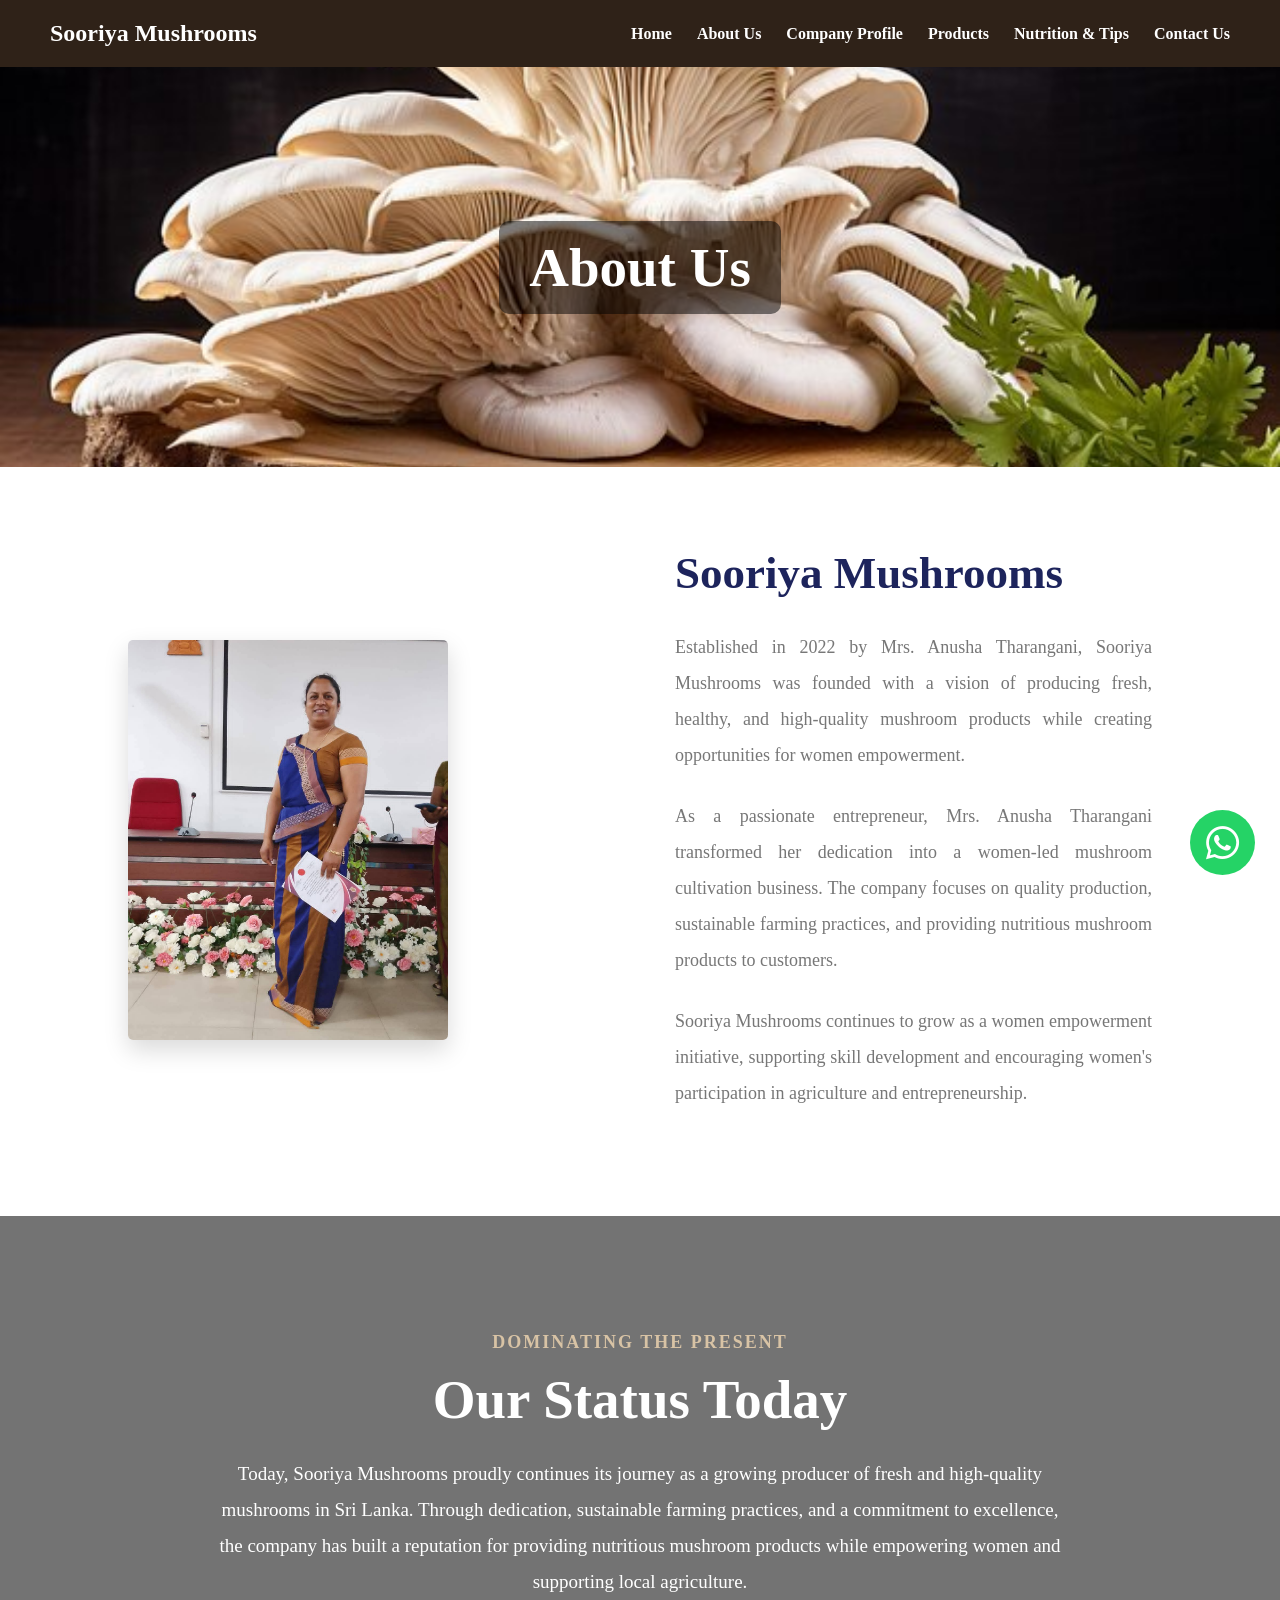
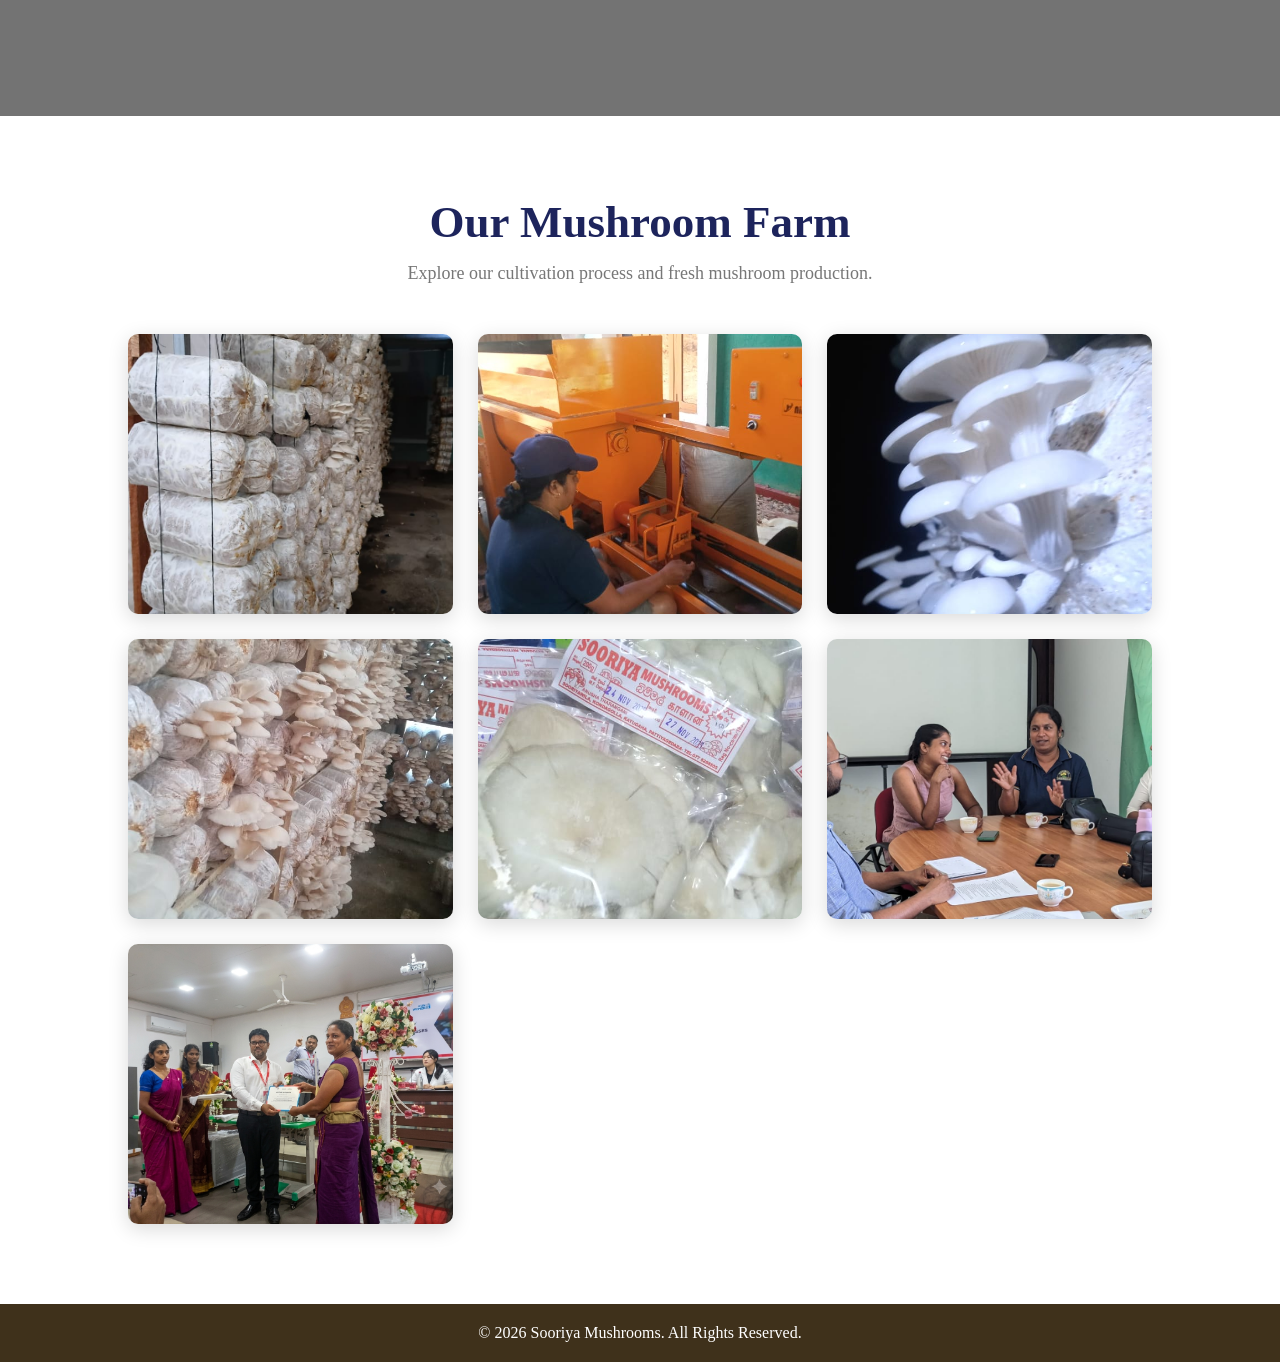
==== commit e4a7603e: "Created products page" ====
--- a/about.html
+++ b/about.html
@@ -318,7 +318,7 @@
 min-height:500px;
 
 
-background-image:url("images/image3.jpg");
+background-image:url("images/ai-generated-oyster-mushrooms-in-the-kitchen-table-professional-advertisinggraphy-photo.jpg");
 
 
 background-size:cover;
@@ -1147,7 +1147,7 @@
 <img src="images/meeting.jpeg"
 alt="Sooriya Mushrooms">
 
-<img src="images\meeting2.jpeg"
+<img src="images\meeting2copy.png"
 alt="Sooriya Mushrooms">
 
 
